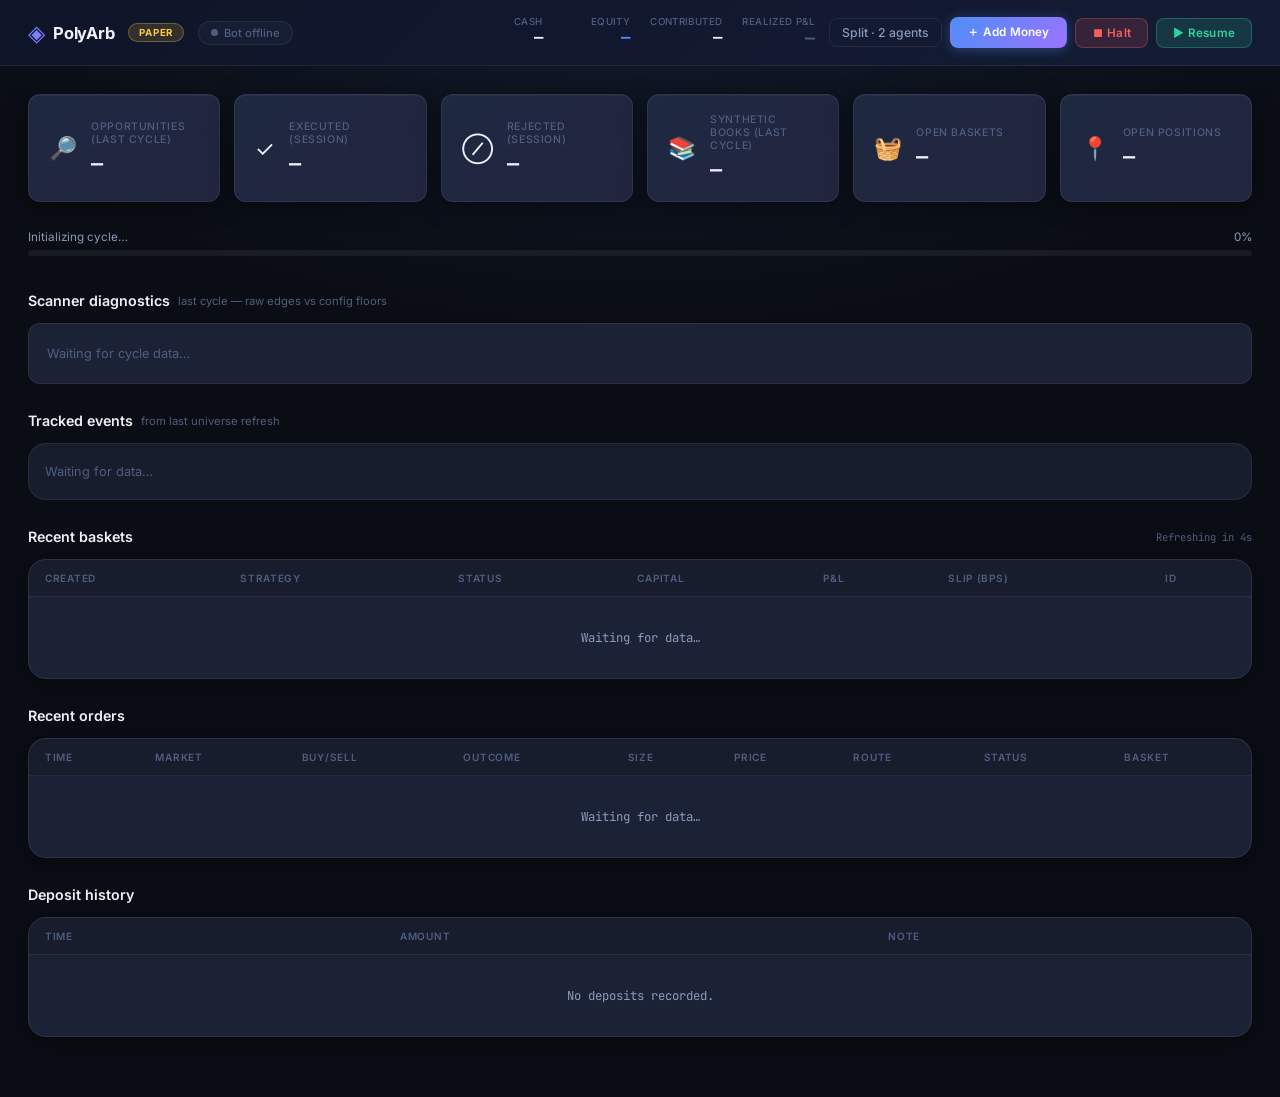
==== polymarket-btc-bot/frontend/index.html @ c7cfd7be "Enhance advisor functionality and frontend experience - Updated `advisor_settings.py` to increase th" ====
<!DOCTYPE html>
<html lang="en">
<head>
  <meta charset="UTF-8" />
  <meta name="viewport" content="width=device-width, initial-scale=1.0" />
  <title>Polymarket — Structural Arb Dashboard</title>
  <meta name="description" content="Local dashboard for the paper-first Polymarket structural-arbitrage bot (complete-set and neg-risk scanning)." />
  <link rel="preconnect" href="https://fonts.googleapis.com" />
  <link rel="preconnect" href="https://fonts.gstatic.com" crossorigin />
  <link href="https://fonts.googleapis.com/css2?family=Inter:wght@300;400;500;600;700;800&family=JetBrains+Mono:wght@400;500&display=swap" rel="stylesheet" />
  <link rel="stylesheet" href="style.css" />
</head>
<body>
  <header class="top-bar">
    <div class="top-bar-left">
      <div class="logo">
        <span class="logo-icon">◈</span>
        <span class="logo-text">PolyArb</span>
      </div>
      <span id="agent-label" class="agent-label hidden" aria-live="polite"></span>
      <span id="mode-badge" class="badge badge-paper">PAPER</span>
      <div id="status-pill" class="status-pill status-connecting">
        <span class="status-dot"></span>
        <span id="status-label">Connecting…</span>
      </div>
    </div>
    <div class="top-bar-right">
      <div class="header-financials" aria-label="Paper exchange balances">
        <div class="fin-col">
          <span class="fin-label">Cash</span>
          <span id="hdr-cash" class="fin-value">—</span>
        </div>
        <div class="fin-col">
          <span class="fin-label">Equity</span>
          <span id="bankroll" class="fin-value fin-value-primary">—</span>
        </div>
        <div class="fin-col">
          <span class="fin-label">Contributed</span>
          <span id="hdr-contributed" class="fin-value">—</span>
        </div>
        <div class="fin-col">
          <span class="fin-label">Realized P&amp;L</span>
          <span id="daily-pnl" class="fin-value pnl-amount">—</span>
        </div>
      </div>
      <div class="header-actions">
        <a
          href="agents-split.html"
          class="dual-dash-link embed-hide-when-split"
          data-split-right-port="8767"
          title="Two paper traders — override right port via data-split-right-port or window.__SPLIT_RIGHT_PORT__"
          >Split · 2 agents</a>
        <button id="btn-add-money" class="btn btn-primary" onclick="openAddMoneyModal()">＋ Add Money</button>
        <button id="btn-halt" class="btn btn-danger" onclick="haltAll()">⏹ Halt</button>
        <button id="btn-resume" class="btn btn-success" onclick="resumeAll()">▶ Resume</button>
      </div>
    </div>
  </header>

  <main class="main-content">

    <section class="stats-row">
      <div class="stat-card">
        <div class="stat-icon">🔎</div>
        <div class="stat-body">
          <div class="stat-label">Opportunities (last cycle)</div>
          <div id="stat-opportunities-last-cycle" class="stat-value">—</div>
        </div>
      </div>
      <div class="stat-card">
        <div class="stat-icon">✓</div>
        <div class="stat-body">
          <div class="stat-label">Executed (session)</div>
          <div id="stat-executed-session" class="stat-value">—</div>
        </div>
      </div>
      <div class="stat-card">
        <div class="stat-icon">⊘</div>
        <div class="stat-body">
          <div class="stat-label">Rejected (session)</div>
          <div id="stat-rejected-session" class="stat-value">—</div>
        </div>
      </div>
      <div class="stat-card">
        <div class="stat-icon">📚</div>
        <div class="stat-body">
          <div class="stat-label">Synthetic books (last cycle)</div>
          <div id="stat-books-synthetic" class="stat-value">—</div>
        </div>
      </div>
      <div class="stat-card">
        <div class="stat-icon">🧺</div>
        <div class="stat-body">
          <div class="stat-label">Open baskets</div>
          <div id="stat-open-baskets" class="stat-value">—</div>
        </div>
      </div>
      <div class="stat-card">
        <div class="stat-icon">📍</div>
        <div class="stat-body">
          <div class="stat-label">Open positions</div>
          <div id="stat-open-positions" class="stat-value">—</div>
        </div>
      </div>
    </section>

    <section id="cycle-progress" class="cycle-progress-container hidden">
      <div class="progress-meta">
        <span id="progress-step-label">Initializing cycle…</span>
        <span id="progress-pct-label">0%</span>
      </div>
      <div class="progress-bar-outer">
        <div id="progress-bar-inner" class="progress-bar-inner"></div>
      </div>
    </section>

    <section class="section diag-section">
      <h2 class="section-title">Scanner diagnostics <span class="section-subtitle">last cycle — raw edges vs config floors</span></h2>
      <div id="diag-panel" class="diag-panel">
        <p class="empty-inline">Waiting for cycle data…</p>
      </div>
    </section>

    <section class="section">
      <h2 class="section-title">Tracked events <span class="section-subtitle">from last universe refresh</span></h2>
      <div id="events-list" class="events-panel">
        <p class="empty-inline">Waiting for data…</p>
      </div>
    </section>

    <section class="section">
      <div class="section-header-row">
        <h2 class="section-title">Recent baskets</h2>
        <span id="refresh-timer" class="refresh-label">Refreshing in 5s</span>
      </div>
      <div class="table-wrapper">
        <table class="trades-table" id="baskets-table">
          <thead>
            <tr>
              <th>Created</th>
              <th>Strategy</th>
              <th>Status</th>
              <th>Capital</th>
              <th>P&amp;L</th>
              <th>Slip (bps)</th>
              <th>Id</th>
            </tr>
          </thead>
          <tbody id="baskets-body">
            <tr><td colspan="7" class="empty-state">Waiting for data…</td></tr>
          </tbody>
        </table>
      </div>
    </section>

    <section class="section">
      <h2 class="section-title">Recent orders</h2>
      <div class="table-wrapper">
        <table class="trades-table" id="orders-table">
          <thead>
            <tr>
              <th>Time</th>
              <th>Market</th>
              <th>Buy/Sell</th>
              <th>Outcome</th>
              <th>Size</th>
              <th>Price</th>
              <th>Route</th>
              <th>Status</th>
              <th>Basket</th>
            </tr>
          </thead>
          <tbody id="orders-body">
            <tr><td colspan="9" class="empty-state">Waiting for data…</td></tr>
          </tbody>
        </table>
      </div>
    </section>

    <section class="section embed-hide-when-split">
      <h2 class="section-title">Deposit history</h2>
      <div class="table-wrapper">
        <table class="trades-table" id="deposits-table">
          <thead>
            <tr>
              <th>Time</th>
              <th>Amount</th>
              <th>Note</th>
            </tr>
          </thead>
          <tbody id="deposits-body">
            <tr><td colspan="3" class="empty-state">No deposits recorded.</td></tr>
          </tbody>
        </table>
      </div>
    </section>

  </main>

  <div id="modal-overlay" class="modal-overlay hidden" onclick="closeAddMoneyModal(event)">
    <div class="modal-box" onclick="event.stopPropagation()">
      <button class="modal-close" onclick="closeAddMoneyModal()">✕</button>
      <h2 class="modal-title">Add paper capital</h2>
      <p class="modal-subtitle">Records a deposit in SQLite and increases the paper exchange cash/equity used by the arb engine.</p>
      <div class="form-group">
        <label class="form-label" for="deposit-amount">Amount (USD)</label>
        <input id="deposit-amount" class="form-input" type="number" min="0.01" step="0.01" placeholder="e.g. 100.00" />
      </div>
      <div class="form-group">
        <label class="form-label" for="deposit-note">Note (optional)</label>
        <input id="deposit-note" class="form-input" type="text" placeholder="e.g. Initial deposit" />
      </div>
      <div id="modal-error" class="modal-error hidden"></div>
      <div class="modal-actions">
        <button class="btn btn-ghost" onclick="closeAddMoneyModal()">Cancel</button>
        <button class="btn btn-primary" onclick="submitDeposit()" id="deposit-submit-btn">Confirm</button>
      </div>
      <div id="deposit-success" class="deposit-success hidden">
        <span class="success-icon">✓</span> Deposit recorded! New equity: <strong id="new-bankroll-val"></strong>
      </div>
    </div>
  </div>

  <script src="app.js"></script>
</body>
</html>
---- polymarket-btc-bot/frontend/style.css ----
/* ── Design Tokens ──────────────────────────────────────────────────────── */
:root {
  --bg-base:        #0a0d14;
  --bg-surface:     #111520;
  --bg-elevated:    #181d2e;
  --bg-card:        #1c2236;
  --border:         rgba(255,255,255,0.07);
  --border-bright:  rgba(255,255,255,0.14);

  --accent-blue:    #4f8ef7;
  --accent-purple:  #9b72ff;
  --accent-green:   #2dd4a0;
  --accent-red:     #f75f5f;
  --accent-yellow:  #f7c948;
  --accent-grey:    #6b7893;

  --text-primary:   #eef1f9;
  --text-secondary: #8b9abb;
  --text-muted:     #4f5e80;

  --gradient-header: linear-gradient(135deg, #0f1528 0%, #141c35 100%);
  --gradient-card:   linear-gradient(145deg, rgba(79,142,247,0.06) 0%, rgba(155,114,255,0.04) 100%);
  --gradient-win:    linear-gradient(90deg, rgba(45,212,160,0.15) 0%, transparent 100%);
  --gradient-loss:   linear-gradient(90deg, rgba(247,95,95,0.15) 0%, transparent 100%);

  --radius-sm:  8px;
  --radius-md:  12px;
  --radius-lg:  18px;
  --radius-xl:  24px;

  --shadow-card: 0 4px 24px rgba(0,0,0,0.4), 0 1px 0 rgba(255,255,255,0.04) inset;
  --shadow-btn:  0 2px 12px rgba(79,142,247,0.35);
}

/* ── Reset & Base ────────────────────────────────────────────────────────── */
*, *::before, *::after { box-sizing: border-box; margin: 0; padding: 0; }

html { font-size: 15px; scroll-behavior: smooth; }

body {
  font-family: 'Inter', system-ui, sans-serif;
  background: var(--bg-base);
  color: var(--text-primary);
  min-height: 100vh;
  overflow-x: hidden;
  background-image: radial-gradient(ellipse 60% 40% at 50% -10%, rgba(79,142,247,0.12) 0%, transparent 100%);
}

/* ── Top Bar ─────────────────────────────────────────────────────────────── */
.top-bar {
  display: flex;
  align-items: center;
  justify-content: space-between;
  flex-wrap: wrap;
  gap: 12px;
  padding: 16px 28px;
  background: var(--gradient-header);
  border-bottom: 1px solid var(--border);
  backdrop-filter: blur(12px);
  position: sticky;
  top: 0;
  z-index: 100;
}

.top-bar-left, .top-bar-right {
  display: flex;
  align-items: center;
  gap: 14px;
  flex-wrap: wrap;
}

/* Logo */
.logo { display: flex; align-items: center; gap: 8px; }
.logo-icon {
  font-size: 1.5rem;
  background: linear-gradient(135deg, var(--accent-blue), var(--accent-purple));
  -webkit-background-clip: text;
  -webkit-text-fill-color: transparent;
  background-clip: text;
}
.logo-text {
  font-size: 1.1rem;
  font-weight: 700;
  letter-spacing: -0.3px;
  color: var(--text-primary);
}

.agent-label {
  font-size: 0.78rem;
  font-weight: 600;
  color: var(--accent-purple);
  padding: 4px 10px;
  border-radius: 100px;
  background: rgba(155, 114, 255, 0.12);
  border: 1px solid rgba(155, 114, 255, 0.25);
  max-width: 200px;
  overflow: hidden;
  text-overflow: ellipsis;
  white-space: nowrap;
}
.agent-label.hidden {
  display: none;
}

/* Badges */
.badge {
  font-size: 0.65rem;
  font-weight: 700;
  letter-spacing: 0.08em;
  padding: 3px 10px;
  border-radius: 100px;
  text-transform: uppercase;
}
.badge-paper  { background: rgba(247,201,72,0.15); color: var(--accent-yellow); border: 1px solid rgba(247,201,72,0.3); }
.badge-live   { background: rgba(45,212,160,0.15);  color: var(--accent-green);  border: 1px solid rgba(45,212,160,0.3); }

/* Status pill */
.status-pill {
  display: flex;
  align-items: center;
  gap: 6px;
  font-size: 0.75rem;
  font-weight: 500;
  padding: 4px 12px;
  border-radius: 100px;
  border: 1px solid var(--border);
  transition: all 0.3s ease;
}
.status-dot {
  width: 7px; height: 7px;
  border-radius: 50%;
  animation: pulse 2s infinite;
}
.status-running   { background: rgba(45,212,160,0.08); border-color: rgba(45,212,160,0.3); color: var(--accent-green); }
.status-running .status-dot { background: var(--accent-green); }
.status-halted    { background: rgba(247,95,95,0.08); border-color: rgba(247,95,95,0.3); color: var(--accent-red); }
.status-halted .status-dot { background: var(--accent-red); animation: none; }
.status-connecting { background: rgba(107,120,147,0.08); border-color: var(--border); color: var(--text-muted); }
.status-connecting .status-dot { background: var(--text-muted); }

@keyframes pulse {
  0%, 100% { opacity: 1; transform: scale(1); }
  50%       { opacity: 0.5; transform: scale(0.8); }
}

/* Header balances (cash / equity / contributed / PnL) */
.header-financials {
  display: flex;
  flex-wrap: wrap;
  align-items: stretch;
  gap: 14px 20px;
  justify-content: flex-end;
}
.fin-col {
  display: flex;
  flex-direction: column;
  align-items: flex-end;
  min-width: 4.5rem;
}
.fin-label {
  font-size: 0.65rem;
  font-weight: 500;
  color: var(--text-muted);
  letter-spacing: 0.04em;
  text-transform: uppercase;
}
.fin-value {
  font-size: 1.05rem;
  font-weight: 700;
  font-family: 'JetBrains Mono', monospace;
  color: var(--text-primary);
}
.fin-value-primary {
  color: var(--accent-blue);
}
.pnl-amount {
  font-size: 1.1rem;
  font-weight: 700;
  font-family: 'JetBrains Mono', monospace;
}
.pnl-positive { color: var(--accent-green); }
.pnl-negative { color: var(--accent-red); }
.pnl-neutral  { color: var(--text-secondary); }

/* ── Buttons ─────────────────────────────────────────────────────────────── */
.header-actions { display: flex; gap: 8px; align-items: center; }

.dual-dash-link {
  font-size: 0.8125rem;
  font-weight: 500;
  color: var(--text-secondary);
  text-decoration: none;
  padding: 6px 12px;
  border-radius: var(--radius-sm);
  border: 1px solid var(--border);
  white-space: nowrap;
}
.dual-dash-link:hover {
  color: var(--text-primary);
  border-color: var(--border-bright);
  background: rgba(255, 255, 255, 0.03);
}

.btn {
  display: inline-flex;
  align-items: center;
  gap: 6px;
  font-family: 'Inter', sans-serif;
  font-size: 0.78rem;
  font-weight: 600;
  padding: 7px 16px;
  border-radius: var(--radius-sm);
  border: 1px solid transparent;
  cursor: pointer;
  transition: all 0.2s ease;
  white-space: nowrap;
  letter-spacing: 0.02em;
}
.btn:active { transform: scale(0.97); }

.btn-primary {
  background: linear-gradient(135deg, var(--accent-blue), var(--accent-purple));
  color: #fff;
  box-shadow: var(--shadow-btn);
}
.btn-primary:hover { opacity: 0.9; box-shadow: 0 4px 20px rgba(79,142,247,0.5); }

.btn-danger  { background: rgba(247,95,95,0.15); color: var(--accent-red); border-color: rgba(247,95,95,0.3); }
.btn-danger:hover  { background: rgba(247,95,95,0.25); }

.btn-success { background: rgba(45,212,160,0.15); color: var(--accent-green); border-color: rgba(45,212,160,0.3); }
.btn-success:hover { background: rgba(45,212,160,0.25); }

.btn-ghost   { background: transparent; color: var(--text-secondary); border-color: var(--border-bright); }
.btn-ghost:hover { background: var(--bg-elevated); color: var(--text-primary); }

/* ── Main Content ────────────────────────────────────────────────────────── */
.main-content {
  max-width: 1440px;
  margin: 0 auto;
  padding: 28px 28px 60px;
  display: flex;
  flex-direction: column;
  gap: 28px;
}

/* ── Stats Row ───────────────────────────────────────────────────────────── */
.stats-row {
  display: grid;
  grid-template-columns: repeat(auto-fit, minmax(160px, 1fr));
  gap: 14px;
}
.stat-card {
  background: var(--bg-card);
  border: 1px solid var(--border);
  border-radius: var(--radius-md);
  padding: 18px 20px;
  display: flex;
  align-items: center;
  gap: 14px;
  box-shadow: var(--shadow-card);
  background-image: var(--gradient-card);
  transition: transform 0.2s ease, box-shadow 0.2s ease;
  cursor: default;
}
.stat-card:hover { transform: translateY(-2px); box-shadow: 0 8px 32px rgba(0,0,0,0.5); }
.stat-icon { font-size: 1.5rem; flex-shrink: 0; }
.stat-label {
  font-size: 0.7rem;
  font-weight: 500;
  color: var(--text-muted);
  text-transform: uppercase;
  letter-spacing: 0.06em;
  margin-bottom: 4px;
}
.stat-value {
  font-size: 1.35rem;
  font-weight: 700;
  font-family: 'JetBrains Mono', monospace;
  color: var(--text-primary);
}

/* ── Section ─────────────────────────────────────────────────────────────── */
.section { display: flex; flex-direction: column; gap: 14px; }
.section-header-row {
  display: flex;
  align-items: center;
  justify-content: space-between;
}
.section-title {
  font-size: 0.95rem;
  font-weight: 600;
  color: var(--text-primary);
  display: flex;
  align-items: center;
  gap: 8px;
}
.section-subtitle {
  font-size: 0.75rem;
  font-weight: 400;
  color: var(--text-muted);
}
.refresh-label {
  font-size: 0.7rem;
  color: var(--text-muted);
  font-variant-numeric: tabular-nums;
  font-family: 'JetBrains Mono', monospace;
}

/* ── Asset Grid ──────────────────────────────────────────────────────────── */
.asset-grid {
  display: grid;
  grid-template-columns: repeat(auto-fit, minmax(220px, 1fr));
  gap: 14px;
}
.asset-card {
  background: var(--bg-card);
  border: 1px solid var(--border);
  border-radius: var(--radius-md);
  padding: 18px 20px;
  box-shadow: var(--shadow-card);
  background-image: var(--gradient-card);
  transition: transform 0.2s ease;
}
.asset-card:hover { transform: translateY(-2px); }
.asset-card.halted { border-color: rgba(247,95,95,0.3); background-image: linear-gradient(145deg, rgba(247,95,95,0.06) 0%, transparent 100%); }

.asset-header {
  display: flex;
  align-items: center;
  justify-content: space-between;
  margin-bottom: 16px;
}
.asset-name {
  font-size: 0.9rem;
  font-weight: 700;
  color: var(--text-primary);
}
.btn-asset-halt {
  font-size: 0.65rem;
  font-weight: 600;
  padding: 3px 10px;
  border-radius: 100px;
  border: 1px solid rgba(247,95,95,0.3);
  background: rgba(247,95,95,0.1);
  color: var(--accent-red);
  cursor: pointer;
  transition: all 0.2s;
  font-family: 'Inter', sans-serif;
}
.btn-asset-halt:hover { background: rgba(247,95,95,0.2); }
.btn-asset-halt.is-halted {
  border-color: rgba(45,212,160,0.3);
  background: rgba(45,212,160,0.1);
  color: var(--accent-green);
}

.asset-stats {
  display: grid;
  grid-template-columns: 1fr 1fr;
  gap: 10px;
}
.asset-stat { display: flex; flex-direction: column; gap: 2px; }
.as-label {
  font-size: 0.65rem;
  font-weight: 500;
  color: var(--text-muted);
  text-transform: uppercase;
  letter-spacing: 0.05em;
}
.as-val {
  font-size: 1rem;
  font-weight: 600;
  font-family: 'JetBrains Mono', monospace;
  color: var(--text-primary);
}

/* ── Trades Table ────────────────────────────────────────────────────────── */
.table-wrapper {
  background: var(--bg-card);
  border: 1px solid var(--border);
  border-radius: var(--radius-lg);
  overflow: hidden;
  box-shadow: var(--shadow-card);
}
.trades-table {
  width: 100%;
  border-collapse: collapse;
  font-size: 0.78rem;
}
.trades-table th {
  padding: 12px 16px;
  text-align: left;
  font-size: 0.67rem;
  font-weight: 600;
  text-transform: uppercase;
  letter-spacing: 0.07em;
  color: var(--text-muted);
  background: var(--bg-elevated);
  border-bottom: 1px solid var(--border);
  white-space: nowrap;
}
.trades-table td {
  padding: 11px 16px;
  border-bottom: 1px solid var(--border);
  font-family: 'JetBrains Mono', monospace;
  color: var(--text-secondary);
  vertical-align: middle;
  white-space: nowrap;
}
.trades-table tbody tr { transition: background 0.15s; }
.trades-table tbody tr:hover { background: rgba(255,255,255,0.02); }
.trades-table tbody tr:last-child td { border-bottom: none; }
.trades-table tbody tr.row-win  { background: var(--gradient-win); }
.trades-table tbody tr.row-loss { background: var(--gradient-loss); }

.empty-state {
  text-align: center;
  color: var(--text-muted);
  padding: 32px !important;
  font-family: 'Inter', sans-serif;
  font-size: 0.82rem;
}

/* Outcome badges */
.outcome-badge {
  display: inline-block;
  font-size: 0.65rem;
  font-weight: 700;
  letter-spacing: 0.06em;
  padding: 3px 9px;
  border-radius: 100px;
  text-transform: uppercase;
  font-family: 'Inter', sans-serif;
}
.badge-win        { background: rgba(45,212,160,0.15); color: var(--accent-green); border: 1px solid rgba(45,212,160,0.3); }
.badge-loss       { background: rgba(247,95,95,0.15);  color: var(--accent-red);   border: 1px solid rgba(247,95,95,0.3); }
.badge-pending    { background: rgba(247,201,72,0.15); color: var(--accent-yellow);border: 1px solid rgba(247,201,72,0.3); }
.badge-not-filled { background: rgba(107,120,147,0.15);color: var(--accent-grey);  border: 1px solid rgba(107,120,147,0.3); }

/* Side badges */
.side-yes { color: var(--accent-green); font-weight: 600; }
.side-no  { color: var(--accent-red);   font-weight: 600; }
.side-buy  { color: var(--accent-green); font-weight: 600; }
.side-sell { color: var(--accent-yellow); font-weight: 600; }
.contract-yes { color: var(--accent-green); font-weight: 600; }
.contract-no  { color: var(--accent-red); font-weight: 600; }
.contract-unknown { color: var(--text-secondary); font-weight: 500; }

/* ── Modal ───────────────────────────────────────────────────────────────── */
.modal-overlay {
  position: fixed;
  inset: 0;
  background: rgba(0,0,0,0.7);
  backdrop-filter: blur(4px);
  display: flex;
  align-items: center;
  justify-content: center;
  z-index: 999;
  transition: opacity 0.25s ease;
}
.modal-overlay.hidden { display: none; }

.modal-box {
  background: var(--bg-elevated);
  border: 1px solid var(--border-bright);
  border-radius: var(--radius-xl);
  padding: 32px;
  width: 100%;
  max-width: 440px;
  box-shadow: 0 24px 64px rgba(0,0,0,0.6);
  position: relative;
  animation: modal-in 0.25s ease;
}
@keyframes modal-in {
  from { opacity: 0; transform: translateY(-16px) scale(0.97); }
  to   { opacity: 1; transform: translateY(0)      scale(1); }
}
.modal-close {
  position: absolute;
  top: 16px; right: 18px;
  background: none;
  border: none;
  color: var(--text-muted);
  font-size: 0.9rem;
  cursor: pointer;
  transition: color 0.2s;
  padding: 4px;
}
.modal-close:hover { color: var(--text-primary); }
.modal-title {
  font-size: 1.1rem;
  font-weight: 700;
  margin-bottom: 6px;
  color: var(--text-primary);
}
.modal-subtitle {
  font-size: 0.78rem;
  color: var(--text-muted);
  margin-bottom: 24px;
  line-height: 1.5;
}

.form-group { display: flex; flex-direction: column; gap: 6px; margin-bottom: 16px; }
.form-label { font-size: 0.75rem; font-weight: 600; color: var(--text-secondary); }
.form-input {
  background: var(--bg-card);
  border: 1px solid var(--border-bright);
  border-radius: var(--radius-sm);
  padding: 10px 14px;
  font-size: 0.88rem;
  color: var(--text-primary);
  font-family: 'Inter', sans-serif;
  transition: border-color 0.2s;
  outline: none;
}
.form-input:focus { border-color: var(--accent-blue); }
.form-input::placeholder { color: var(--text-muted); }
/* Remove spinner from number input */
.form-input[type=number]::-webkit-outer-spin-button,
.form-input[type=number]::-webkit-inner-spin-button { -webkit-appearance: none; }

.modal-actions { display: flex; gap: 10px; justify-content: flex-end; margin-top: 20px; }

.modal-error {
  background: rgba(247,95,95,0.1);
  border: 1px solid rgba(247,95,95,0.3);
  border-radius: var(--radius-sm);
  color: var(--accent-red);
  font-size: 0.78rem;
  padding: 10px 14px;
  margin-top: 12px;
}
.modal-error.hidden { display: none; }

.deposit-success {
  margin-top: 16px;
  background: rgba(45,212,160,0.1);
  border: 1px solid rgba(45,212,160,0.3);
  border-radius: var(--radius-sm);
  color: var(--accent-green);
  font-size: 0.82rem;
  padding: 10px 14px;
  display: flex;
  align-items: center;
  gap: 8px;
}
.deposit-success.hidden { display: none; }
.success-icon { font-size: 1rem; }

/* ── Pnl values in table ─────────────────────────────────────────────────── */
.val-positive { color: var(--accent-green); }
.val-negative { color: var(--accent-red); }
.val-neutral  { color: var(--text-muted); }

/* ── Events panel (arb dashboard) ────────────────────────────────────────── */
.events-panel {
  background: var(--bg-elevated);
  border: 1px solid var(--border);
  border-radius: var(--radius-lg);
  padding: 12px 16px;
  max-height: 280px;
  overflow-y: auto;
}
.event-row {
  display: flex;
  justify-content: space-between;
  align-items: baseline;
  gap: 12px;
  padding: 8px 0;
  border-bottom: 1px solid var(--border);
  font-size: 0.88rem;
}
.event-row:last-child { border-bottom: none; }
.ev-title {
  color: var(--text-primary);
  flex: 1;
  min-width: 0;
  overflow: hidden;
  text-overflow: ellipsis;
  white-space: nowrap;
}
.ev-meta {
  font-family: 'JetBrains Mono', monospace;
  font-size: 0.72rem;
  color: var(--text-muted);
  text-transform: uppercase;
}
.diag-panel {
  background: var(--bg-card);
  border: 1px solid var(--border);
  border-radius: var(--radius-md);
  padding: 14px 18px;
}
.diag-dl {
  display: flex;
  flex-direction: column;
  gap: 8px;
}
.diag-row {
  display: grid;
  grid-template-columns: 1fr auto;
  gap: 12px;
  align-items: baseline;
  font-size: 0.88rem;
}
.diag-row dt {
  color: var(--text-secondary);
  font-weight: 500;
}
.diag-row dd {
  font-family: 'JetBrains Mono', monospace;
  color: var(--text-primary);
  text-align: right;
}

.empty-inline {
  color: var(--text-muted);
  font-size: 0.85rem;
  margin: 0;
  padding: 8px 0;
}
.status-pill.mini {
  display: inline-flex;
  padding: 2px 8px;
  font-size: 0.65rem;
  border-radius: 100px;
  background: rgba(107,120,147,0.12);
  color: var(--text-secondary);
}

/* ── Scrollbar ───────────────────────────────────────────────────────────── */
::-webkit-scrollbar { width: 6px; height: 6px; }
::-webkit-scrollbar-track { background: transparent; }
::-webkit-scrollbar-thumb { background: var(--border-bright); border-radius: 3px; }

/* ── Cycle progress (book fetch % vs indeterminate evaluate phase) ───────── */
.cycle-progress-container {
  margin-bottom: 8px;
}
.cycle-progress-container .progress-meta {
  display: flex;
  justify-content: space-between;
  align-items: center;
  font-size: 0.78rem;
  color: var(--text-secondary);
  margin-bottom: 6px;
}
.progress-bar-outer {
  height: 6px;
  border-radius: 4px;
  background: rgba(255, 255, 255, 0.06);
  overflow: hidden;
}
.progress-bar-inner {
  height: 100%;
  border-radius: 4px;
  background: linear-gradient(90deg, var(--accent-blue), var(--accent-purple));
  width: 0%;
  transition: width 0.25s ease;
}
.progress-bar-inner.progress-bar-indeterminate {
  width: 35% !important;
  animation: progress-indet 1.1s ease-in-out infinite;
  opacity: 0.85;
}
@keyframes progress-indet {
  0% {
    transform: translateX(-100%);
  }
  100% {
    transform: translateX(280%);
  }
}

/* Split iframe: trim duplicate chrome */
body.embed-split .embed-hide-when-split {
  display: none !important;
}
body.embed-split .header-financials {
  gap: 10px 14px;
}
body.embed-split .fin-value {
  font-size: 0.95rem;
}
body.embed-split .stats-row {
  gap: 10px;
}
body.embed-split .stat-card {
  padding: 12px 14px;
}

/* ── Responsive ──────────────────────────────────────────────────────────── */
@media (max-width: 768px) {
  .top-bar { flex-direction: column; align-items: flex-start; padding: 14px 18px; }
  .main-content { padding: 18px 14px 40px; gap: 20px; }
  .stats-row { grid-template-columns: repeat(2, 1fr); }
  .asset-grid { grid-template-columns: 1fr 1fr; }
}
@media (max-width: 480px) {
  .stats-row { grid-template-columns: 1fr; }
  .asset-grid { grid-template-columns: 1fr; }
  .top-bar-right { flex-wrap: wrap; }
}
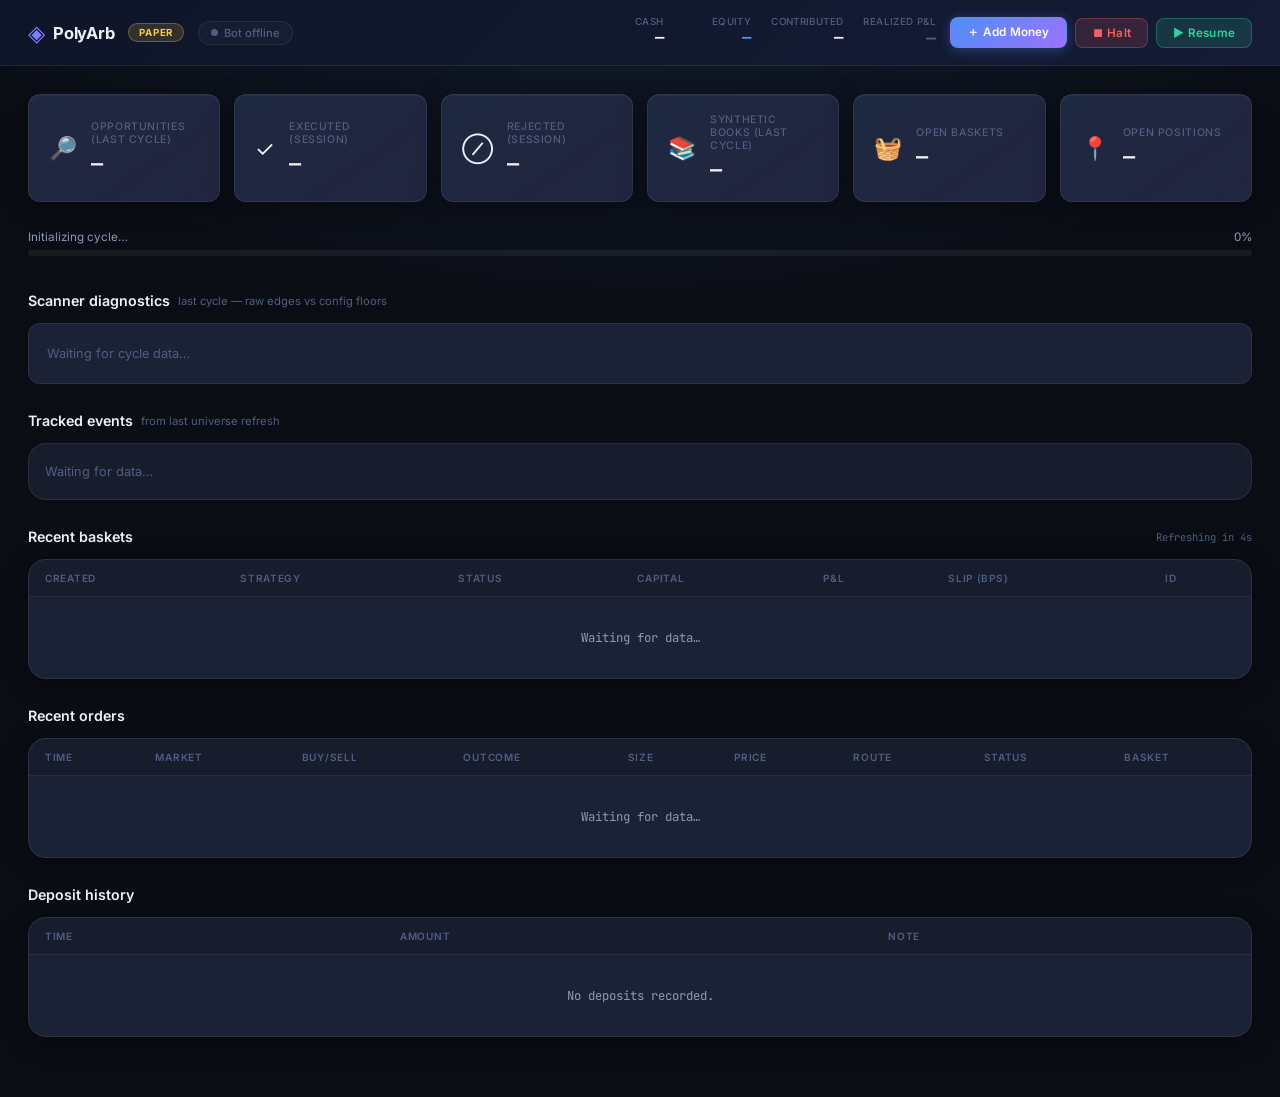
==== commit 9e821aa0: "refactor(paper trading): transition to single paper arb bot and update related scripts - Updated `st" ====
--- a/polymarket-btc-bot/frontend/index.html
+++ b/polymarket-btc-bot/frontend/index.html
@@ -44,12 +44,6 @@
         </div>
       </div>
       <div class="header-actions">
-        <a
-          href="agents-split.html"
-          class="dual-dash-link embed-hide-when-split"
-          data-split-right-port="8767"
-          title="Two paper traders — override right port via data-split-right-port or window.__SPLIT_RIGHT_PORT__"
-          >Split · 2 agents</a>
         <button id="btn-add-money" class="btn btn-primary" onclick="openAddMoneyModal()">＋ Add Money</button>
         <button id="btn-halt" class="btn btn-danger" onclick="haltAll()">⏹ Halt</button>
         <button id="btn-resume" class="btn btn-success" onclick="resumeAll()">▶ Resume</button>
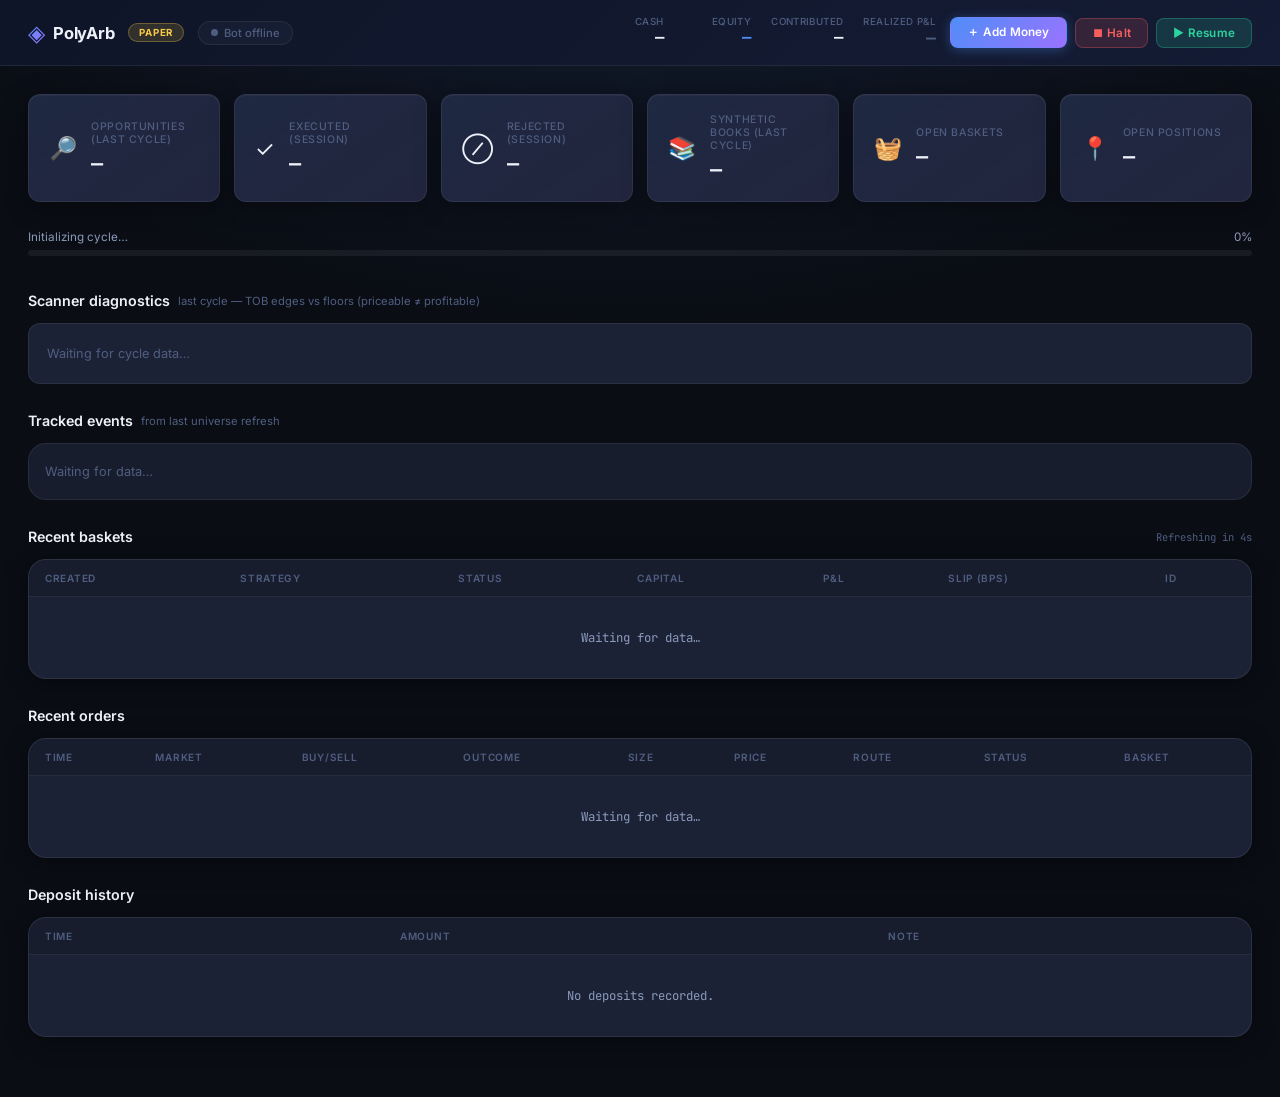
==== commit 8e6073ea: "feat(diagnostics): enhance scanner diagnostics and configuration parameters - Updated `.env.example`" ====
--- a/polymarket-btc-bot/frontend/index.html
+++ b/polymarket-btc-bot/frontend/index.html
@@ -109,7 +109,7 @@
     </section>
 
     <section class="section diag-section">
-      <h2 class="section-title">Scanner diagnostics <span class="section-subtitle">last cycle — raw edges vs config floors</span></h2>
+      <h2 class="section-title">Scanner diagnostics <span class="section-subtitle">last cycle — TOB edges vs floors (priceable ≠ profitable)</span></h2>
       <div id="diag-panel" class="diag-panel">
         <p class="empty-inline">Waiting for cycle data…</p>
       </div>
--- a/polymarket-btc-bot/frontend/style.css
+++ b/polymarket-btc-bot/frontend/style.css
@@ -592,6 +592,23 @@
   border-radius: var(--radius-md);
   padding: 14px 18px;
 }
+.diag-alert {
+  font-size: 0.82rem;
+  line-height: 1.45;
+  margin: 0 0 12px 0;
+  padding: 10px 12px;
+  border-radius: var(--radius-sm);
+}
+.diag-alert-warn {
+  background: rgba(247, 201, 72, 0.1);
+  border: 1px solid rgba(247, 201, 72, 0.35);
+  color: var(--text-primary);
+}
+.diag-alert-muted {
+  background: rgba(255, 255, 255, 0.04);
+  border: 1px solid var(--border);
+  color: var(--text-secondary);
+}
 .diag-dl {
   display: flex;
   flex-direction: column;
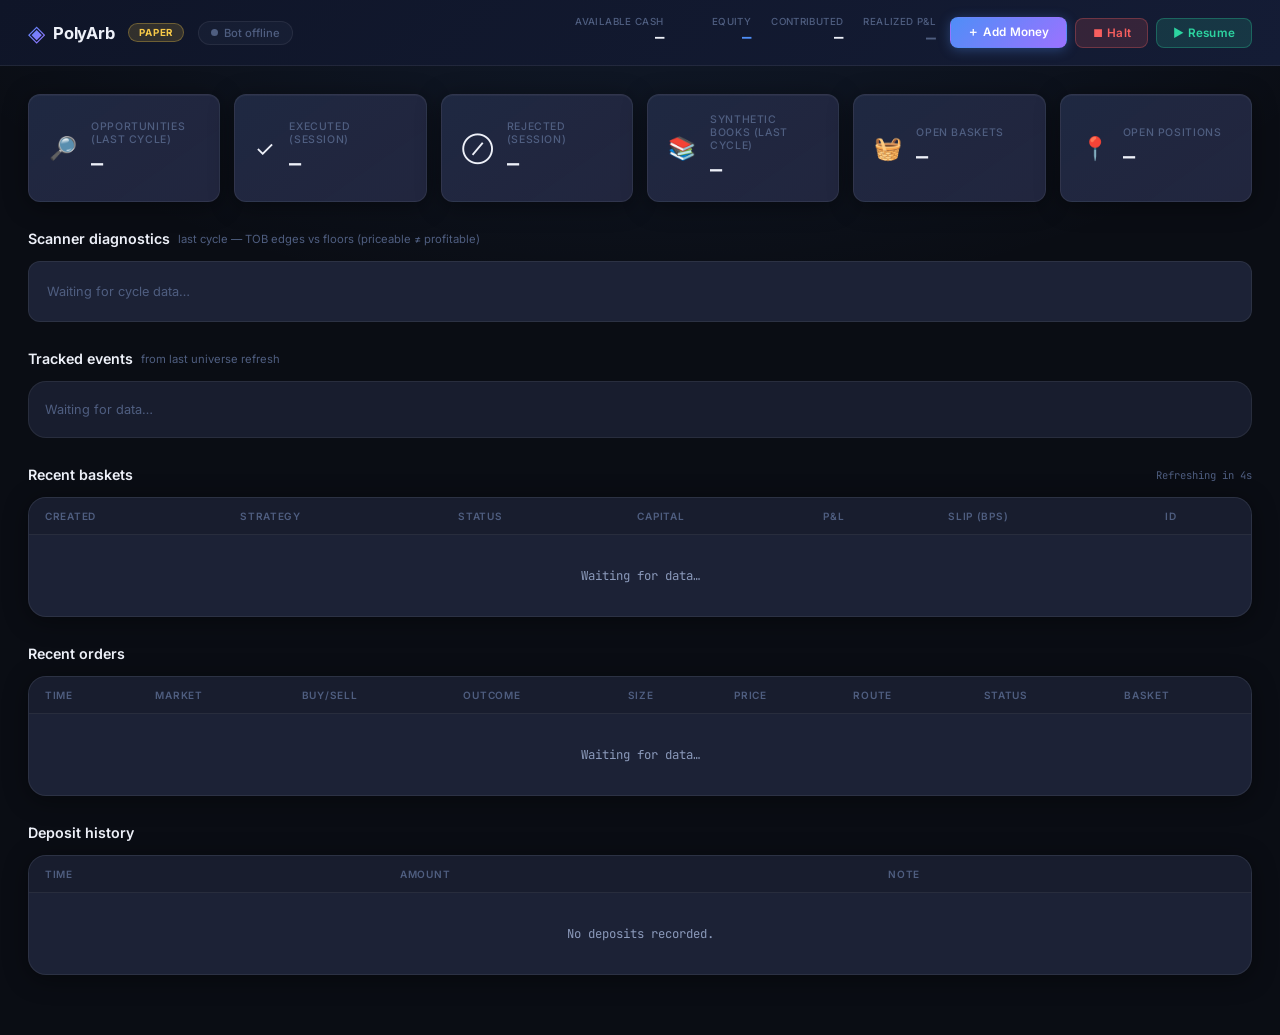
==== commit 62181822: "feat(basket sizing): introduce dynamic basket sizing based on bankroll fraction - Updated `.env.exam" ====
--- a/polymarket-btc-bot/frontend/index.html
+++ b/polymarket-btc-bot/frontend/index.html
@@ -27,8 +27,12 @@
     <div class="top-bar-right">
       <div class="header-financials" aria-label="Paper exchange balances">
         <div class="fin-col">
-          <span class="fin-label">Cash</span>
+          <span class="fin-label">Available cash</span>
           <span id="hdr-cash" class="fin-value">—</span>
+        </div>
+        <div id="hdr-clob-wrap" class="fin-col hidden" title="Spendable USDC on Polymarket CLOB (from API; ledger syncs each cycle in live mode)">
+          <span class="fin-label">CLOB collateral</span>
+          <span id="hdr-clob" class="fin-value">—</span>
         </div>
         <div class="fin-col">
           <span class="fin-label">Equity</span>
--- a/polymarket-btc-bot/frontend/style.css
+++ b/polymarket-btc-bot/frontend/style.css
@@ -102,6 +102,10 @@
   display: none;
 }
 
+.hidden {
+  display: none !important;
+}
+
 /* Badges */
 .badge {
   font-size: 0.65rem;
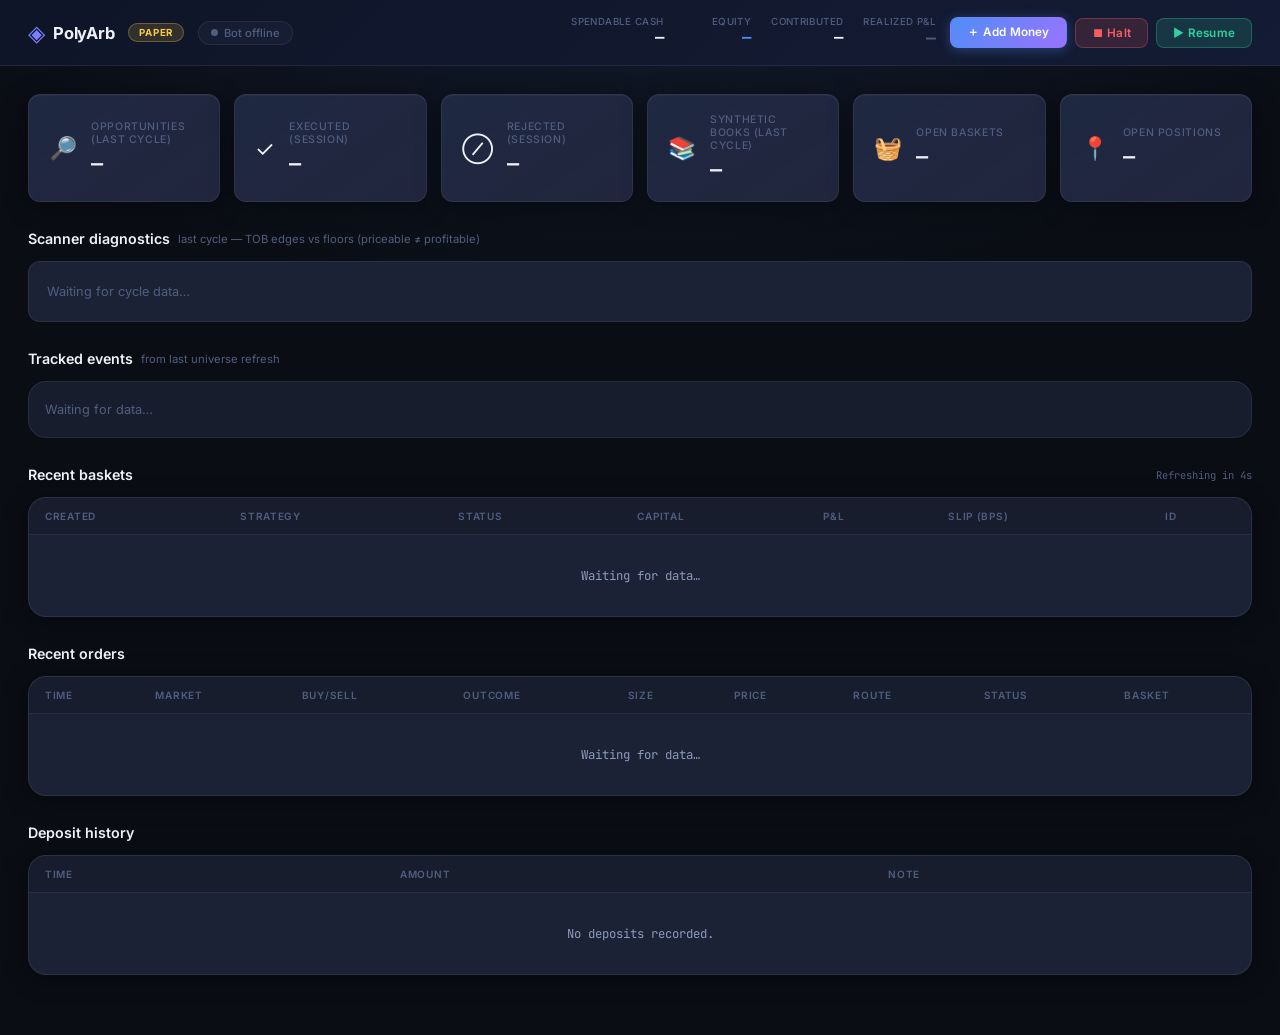
==== commit d8fceb5b: "feat(cash management): update cash display and CLOB balance refresh logic - Modified `app.js` to cal" ====
--- a/polymarket-btc-bot/frontend/index.html
+++ b/polymarket-btc-bot/frontend/index.html
@@ -27,7 +27,7 @@
     <div class="top-bar-right">
       <div class="header-financials" aria-label="Paper exchange balances">
         <div class="fin-col">
-          <span class="fin-label">Available cash</span>
+          <span class="fin-label">Spendable cash</span>
           <span id="hdr-cash" class="fin-value">—</span>
         </div>
         <div id="hdr-clob-wrap" class="fin-col hidden" title="Spendable USDC on Polymarket CLOB (from API; ledger syncs each cycle in live mode)">
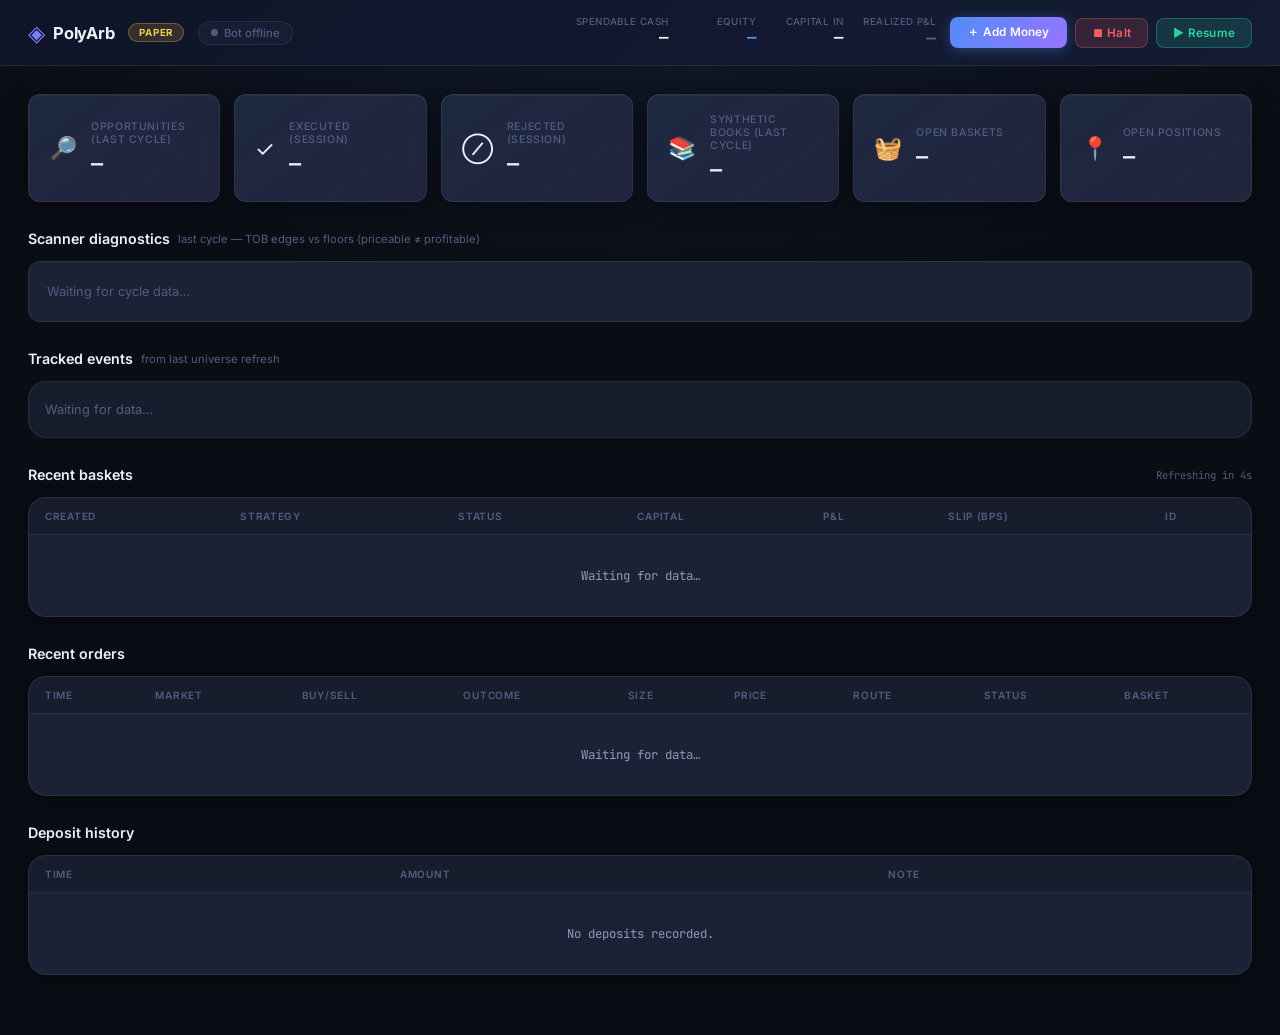
==== commit 7d7669f2: "chore(cleanup): remove obsolete database journal and update frontend financial labels - Deleted the " ====
--- a/polymarket-btc-bot/frontend/index.html
+++ b/polymarket-btc-bot/frontend/index.html
@@ -26,20 +26,20 @@
     </div>
     <div class="top-bar-right">
       <div class="header-financials" aria-label="Paper exchange balances">
-        <div class="fin-col">
+        <div class="fin-col" title="Free USDC for new orders (paper: ledger; live: Polymarket CLOB free collateral after sync).">
           <span class="fin-label">Spendable cash</span>
           <span id="hdr-cash" class="fin-value">—</span>
         </div>
-        <div id="hdr-clob-wrap" class="fin-col hidden" title="Spendable USDC on Polymarket CLOB (from API; ledger syncs each cycle in live mode)">
+        <div id="hdr-clob-wrap" class="fin-col hidden" title="Raw CLOB API free collateral (live); should match spendable when ledger is synced.">
           <span class="fin-label">CLOB collateral</span>
           <span id="hdr-clob" class="fin-value">—</span>
         </div>
-        <div class="fin-col">
+        <div class="fin-col" title="Ledger cash + mark-to-market of open outcome positions (not the same as spendable when you hold inventory).">
           <span class="fin-label">Equity</span>
           <span id="bankroll" class="fin-value fin-value-primary">—</span>
         </div>
-        <div class="fin-col">
-          <span class="fin-label">Contributed</span>
+        <div class="fin-col" title="INITIAL_BANKROLL in .env plus sum of dashboard &quot;Add Money&quot; deposits (reconciled each run — not inferred from CLOB balance).">
+          <span class="fin-label">Capital in</span>
           <span id="hdr-contributed" class="fin-value">—</span>
         </div>
         <div class="fin-col">
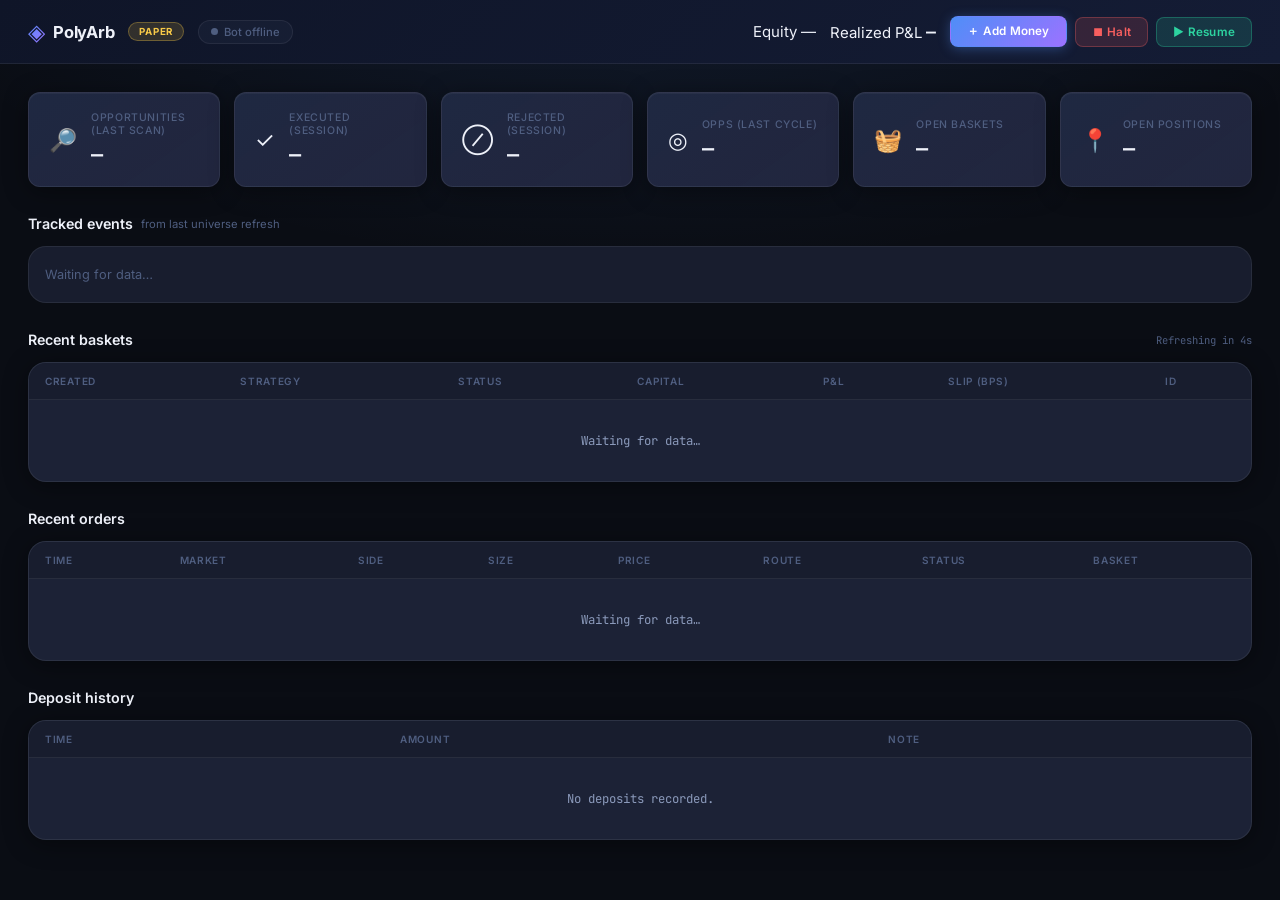
==== commit 77d3994f: "Enhance frontend and backend to reflect accurate execution mode and data quality - Updated the front" ====
--- a/polymarket-btc-bot/frontend/index.html
+++ b/polymarket-btc-bot/frontend/index.html
@@ -17,35 +17,21 @@
         <span class="logo-icon">◈</span>
         <span class="logo-text">PolyArb</span>
       </div>
-      <span id="agent-label" class="agent-label hidden" aria-live="polite"></span>
       <span id="mode-badge" class="badge badge-paper">PAPER</span>
       <div id="status-pill" class="status-pill status-connecting">
         <span class="status-dot"></span>
         <span id="status-label">Connecting…</span>
       </div>
+      <span id="data-quality" class="data-quality"></span>
     </div>
     <div class="top-bar-right">
-      <div class="header-financials" aria-label="Paper exchange balances">
-        <div class="fin-col" title="Free USDC for new orders (paper: ledger; live: Polymarket CLOB free collateral after sync).">
-          <span class="fin-label">Spendable cash</span>
-          <span id="hdr-cash" class="fin-value">—</span>
-        </div>
-        <div id="hdr-clob-wrap" class="fin-col hidden" title="Raw CLOB API free collateral (live); should match spendable when ledger is synced.">
-          <span class="fin-label">CLOB collateral</span>
-          <span id="hdr-clob" class="fin-value">—</span>
-        </div>
-        <div class="fin-col" title="Ledger cash + mark-to-market of open outcome positions (not the same as spendable when you hold inventory).">
-          <span class="fin-label">Equity</span>
-          <span id="bankroll" class="fin-value fin-value-primary">—</span>
-        </div>
-        <div class="fin-col" title="INITIAL_BANKROLL in .env plus sum of dashboard &quot;Add Money&quot; deposits (reconciled each run — not inferred from CLOB balance).">
-          <span class="fin-label">Capital in</span>
-          <span id="hdr-contributed" class="fin-value">—</span>
-        </div>
-        <div class="fin-col">
-          <span class="fin-label">Realized P&amp;L</span>
-          <span id="daily-pnl" class="fin-value pnl-amount">—</span>
-        </div>
+      <div class="bankroll-display">
+        <span class="bankroll-label">Equity</span>
+        <span id="bankroll" class="bankroll-amount">—</span>
+      </div>
+      <div class="pnl-display">
+        <span class="pnl-label">Realized P&amp;L</span>
+        <span id="daily-pnl" class="pnl-amount">—</span>
       </div>
       <div class="header-actions">
         <button id="btn-add-money" class="btn btn-primary" onclick="openAddMoneyModal()">＋ Add Money</button>
@@ -61,61 +47,44 @@
       <div class="stat-card">
         <div class="stat-icon">🔎</div>
         <div class="stat-body">
-          <div class="stat-label">Opportunities (last cycle)</div>
-          <div id="stat-opportunities-last-cycle" class="stat-value">—</div>
+          <div class="stat-label">Opportunities (last scan)</div>
+          <div id="stat-trades" class="stat-value">—</div>
         </div>
       </div>
       <div class="stat-card">
         <div class="stat-icon">✓</div>
         <div class="stat-body">
           <div class="stat-label">Executed (session)</div>
-          <div id="stat-executed-session" class="stat-value">—</div>
+          <div id="stat-wins" class="stat-value">—</div>
         </div>
       </div>
       <div class="stat-card">
         <div class="stat-icon">⊘</div>
         <div class="stat-body">
           <div class="stat-label">Rejected (session)</div>
-          <div id="stat-rejected-session" class="stat-value">—</div>
+          <div id="stat-losses" class="stat-value">—</div>
         </div>
       </div>
       <div class="stat-card">
-        <div class="stat-icon">📚</div>
+        <div class="stat-icon">◎</div>
         <div class="stat-body">
-          <div class="stat-label">Synthetic books (last cycle)</div>
-          <div id="stat-books-synthetic" class="stat-value">—</div>
+          <div class="stat-label">Opps (last cycle)</div>
+          <div id="stat-winrate" class="stat-value">—</div>
         </div>
       </div>
       <div class="stat-card">
         <div class="stat-icon">🧺</div>
         <div class="stat-body">
           <div class="stat-label">Open baskets</div>
-          <div id="stat-open-baskets" class="stat-value">—</div>
+          <div id="stat-open" class="stat-value">—</div>
         </div>
       </div>
       <div class="stat-card">
         <div class="stat-icon">📍</div>
         <div class="stat-body">
           <div class="stat-label">Open positions</div>
-          <div id="stat-open-positions" class="stat-value">—</div>
+          <div id="stat-notfilled" class="stat-value">—</div>
         </div>
-      </div>
-    </section>
-
-    <section id="cycle-progress" class="cycle-progress-container hidden">
-      <div class="progress-meta">
-        <span id="progress-step-label">Initializing cycle…</span>
-        <span id="progress-pct-label">0%</span>
-      </div>
-      <div class="progress-bar-outer">
-        <div id="progress-bar-inner" class="progress-bar-inner"></div>
-      </div>
-    </section>
-
-    <section class="section diag-section">
-      <h2 class="section-title">Scanner diagnostics <span class="section-subtitle">last cycle — TOB edges vs floors (priceable ≠ profitable)</span></h2>
-      <div id="diag-panel" class="diag-panel">
-        <p class="empty-inline">Waiting for cycle data…</p>
       </div>
     </section>
 
@@ -159,8 +128,7 @@
             <tr>
               <th>Time</th>
               <th>Market</th>
-              <th>Buy/Sell</th>
-              <th>Outcome</th>
+              <th>Side</th>
               <th>Size</th>
               <th>Price</th>
               <th>Route</th>
@@ -169,13 +137,13 @@
             </tr>
           </thead>
           <tbody id="orders-body">
-            <tr><td colspan="9" class="empty-state">Waiting for data…</td></tr>
+            <tr><td colspan="8" class="empty-state">Waiting for data…</td></tr>
           </tbody>
         </table>
       </div>
     </section>
 
-    <section class="section embed-hide-when-split">
+    <section class="section">
       <h2 class="section-title">Deposit history</h2>
       <div class="table-wrapper">
         <table class="trades-table" id="deposits-table">
